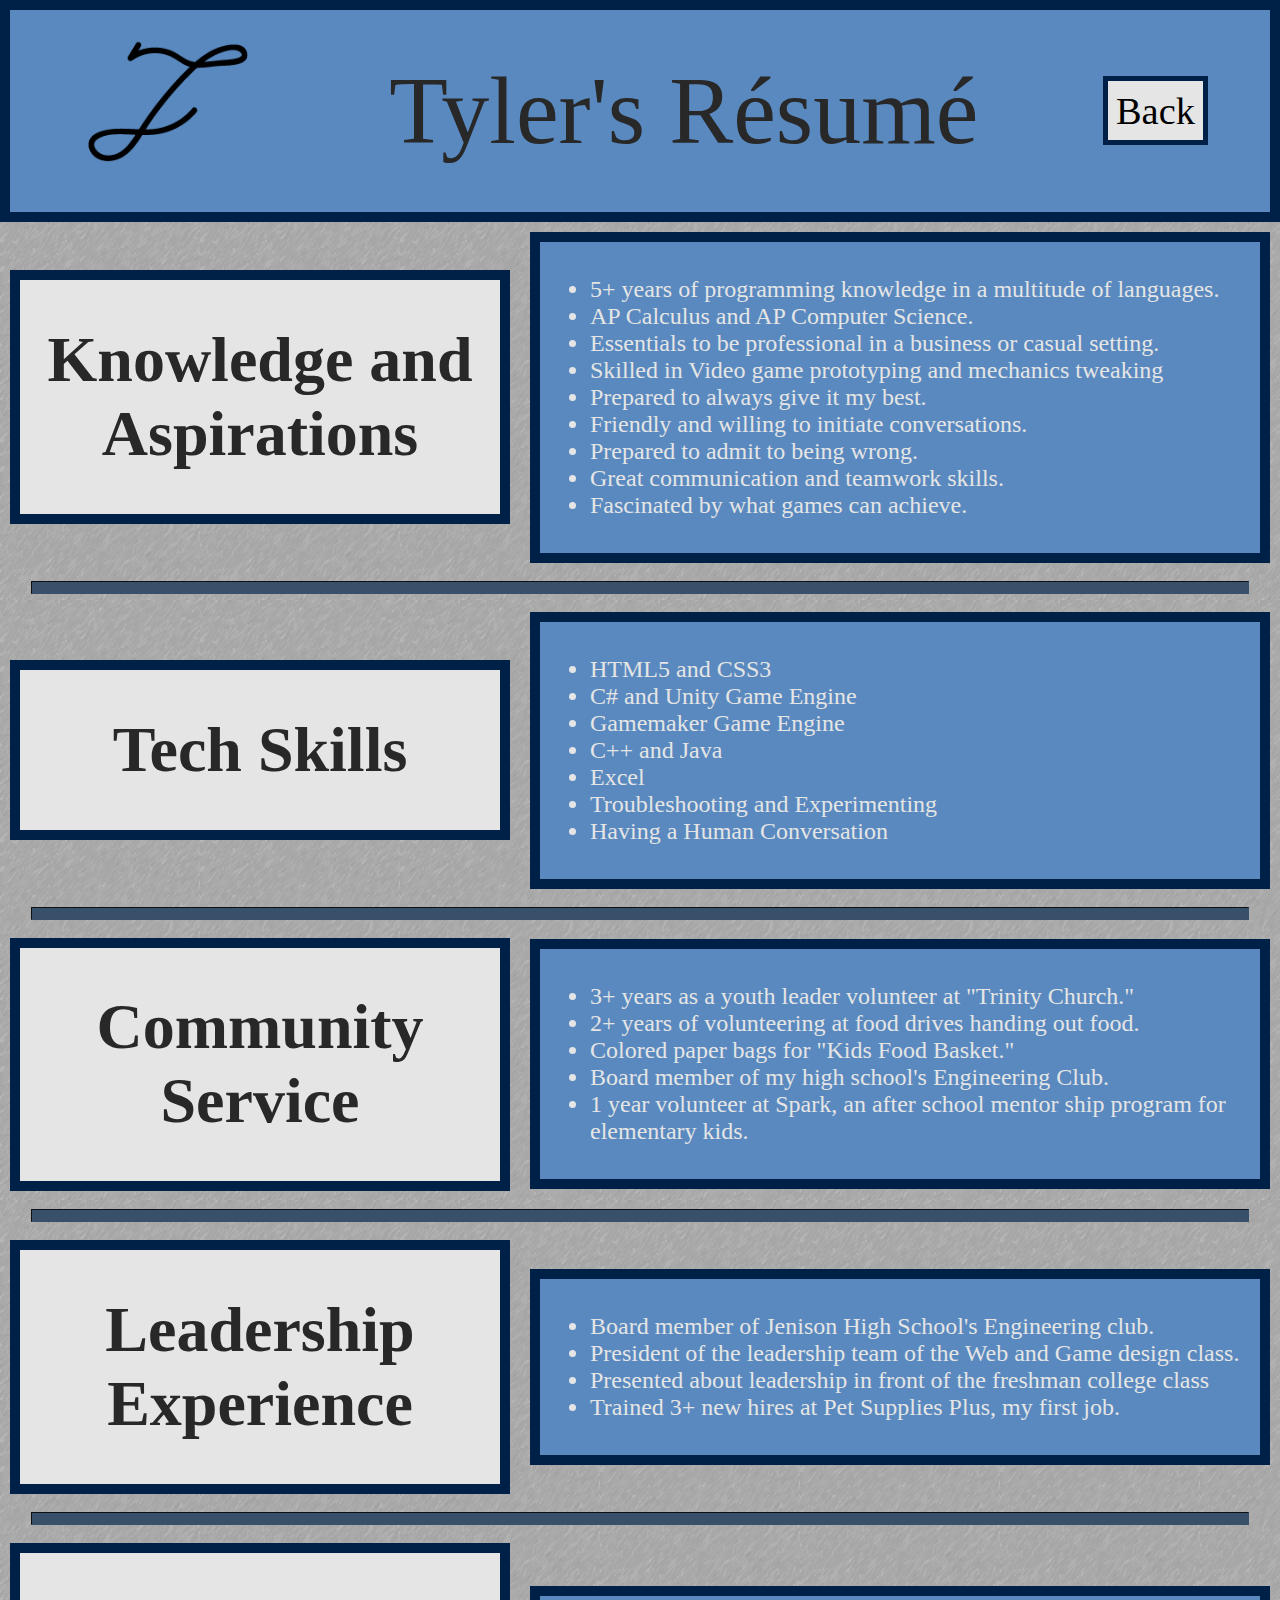
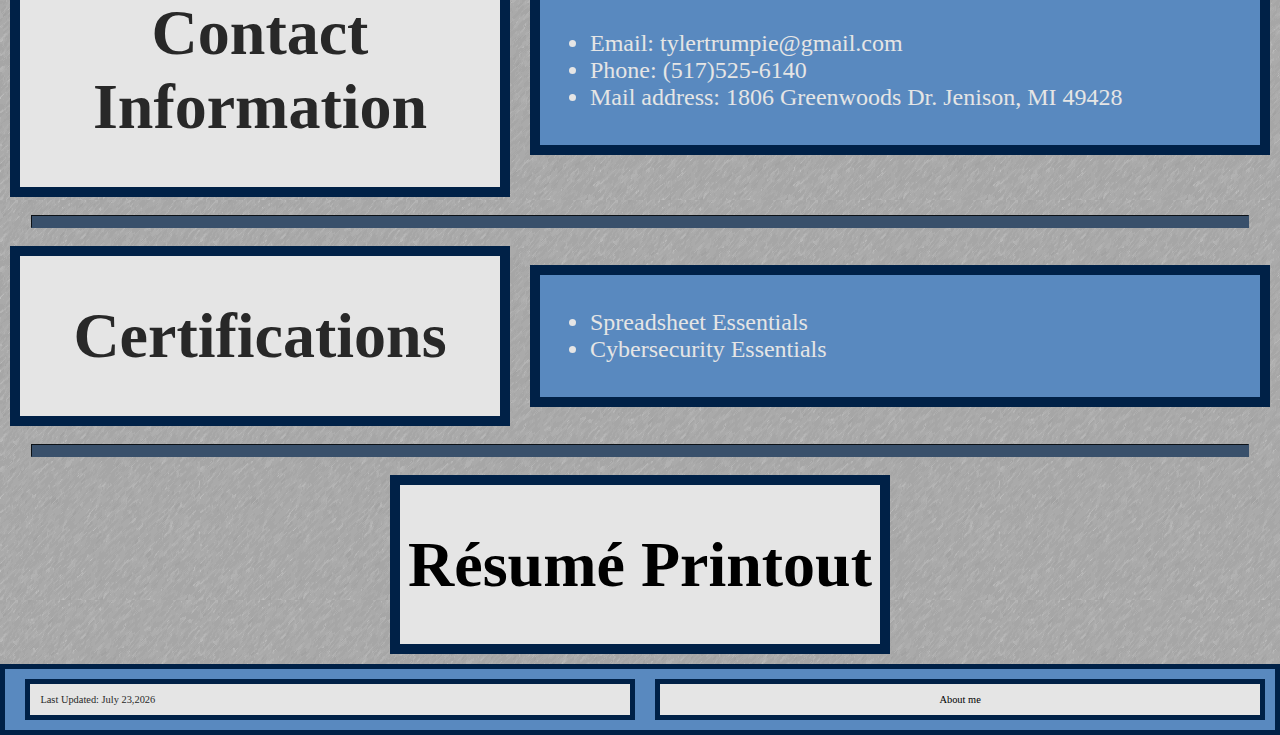
==== about.html @ 9e16d6ce "Add files via upload" ====
﻿<!DOCTYPE html>

<html>
	<head>
		<meta charset="utf-8"/>
		<meta name="Keyword" content="Tyler, resume, portfolio"/>
		<meta name="Description" content="Tyler Trumpie's Digital Portfolio"/>
		<link rel="stylesheet" type="text/css" href="css/main.css" />
		<title>Tyler Trumpie's R&eacute;sum&eacute;</title>
	</head>
	
	<body>
		<!--BANNER STARTS HERE-->
		<header>
			<div class="boxes2">
				<div class="boxh">
					<a href="index.html"><img class="logo" src="images/logo.png" alt="Signature"/></a>
					
				</div>
				<div class="boxh2">
					Tyler's R&eacute;sum&eacute;
				</div>
				<a href="index.html" class="boxh4">
					Back
				</a>
			</div>
		</header>
		
		<!--NAVIGATION-->
		<!--THE MAIN CONTENT STARTS HERE-->
		<div class="content">
		<!--CODE THAT MAKES THE MAIN FLEX CONTAINER-->
			<div class="boxes">
			<!-- CODE THAT MAKES THE FLEX BOX  THE BOX IS SPECS THAT APPLY TO ALL FLEX BOXES  THE BOX1 BOX2 BOX3 ARE SPECIFIC SPECS-->
				<!--<div class="box box1 boxi">
					<img class="center" src="images/tyler.jpg" alt="Tyler Trumpie">
				</div>-->
				<div class="box box5 boxa">
					<h1>Knowledge and Aspirations</h1>
				</div>
				<div class="box box6">
						<ul>
							<li>5+ years of programming knowledge in a multitude of languages.</li>
							<li>AP Calculus and AP Computer Science.</li>
							<li>Essentials to be professional in a business or casual setting.</li>
							<li>Skilled in Video game prototyping and mechanics tweaking</li>
							<li>Prepared to always give it my best.</li>
							<li>Friendly and willing to initiate conversations.</li>
							<li>Prepared to admit to being wrong.</li>
							<li>Great communication and teamwork skills.</li>
							<li>Fascinated by what games can achieve.</li>
						</ul>
				</div>
			</div>
			<hr class="gray"/>
			<div class="boxes">
			<!-- CODE THAT MAKES THE FLEX BOX  THE BOX IS SPECS THAT APPLY TO ALL FLEX BOXES  THE BOX1 BOX2 BOX3 ARE SPECIFIC SPECS-->
				<!--<div class="box box1 boxi">
					<img class="center" src="images/tyler.jpg" alt="Tyler Trumpie">
				</div>-->
				<div class="box box5 boxa">
					<h1>Tech Skills</h1>
				</div>
				<div class="box box6">
						<ul>
							<li>HTML5 and CSS3</li>
							<li>C# and Unity Game Engine</li>
							<li>Gamemaker Game Engine</li>
							<li>C++ and Java</li>
							<li>Excel</li>
							<li>Troubleshooting and Experimenting</li>
							<li>Having a Human Conversation</li>
						</ul>
				</div>
			</div>
			<hr class="gray"/>
			<div class="boxes">
			<!-- CODE THAT MAKES THE FLEX BOX  THE BOX IS SPECS THAT APPLY TO ALL FLEX BOXES  THE BOX1 BOX2 BOX3 ARE SPECIFIC SPECS-->
				<!--<div class="box box1 boxi">
					<img class="center" src="images/tyler.jpg" alt="Tyler Trumpie">
				</div>-->
				<div class="box box5 boxa">
					<h1>Community Service</h1>
				</div>
				<div class="box box6">
						<ul>
							<li>3+ years as a youth leader volunteer at "Trinity Church."</li>
							<li>2+ years of volunteering at food drives handing out food.</li>
							<li>Colored paper bags for "Kids Food Basket."</li>
							<li>Board member of my high school's Engineering Club.</li>
							<li>1 year volunteer at Spark, an after school mentor ship program for elementary kids.</li>
						</ul>
				</div>
			</div>
			<hr class="gray"/>
			<div class="boxes">
			<!-- CODE THAT MAKES THE FLEX BOX  THE BOX IS SPECS THAT APPLY TO ALL FLEX BOXES  THE BOX1 BOX2 BOX3 ARE SPECIFIC SPECS-->
				<!--<div class="box box1 boxi">
					<img class="center" src="images/tyler.jpg" alt="Tyler Trumpie">
				</div>-->
				<div class="box box5 boxa">
					<h1>Leadership Experience</h1>
				</div>
				<div class="box box6">
						<ul>
							<li>Board member of Jenison High School's Engineering club.</li>
							<li>President of the leadership team of the Web and Game design class.</li>
							<li>Presented about leadership in front of the freshman college class</li>
							<li>Trained 3+ new hires at Pet Supplies Plus, my first job.</li>
						</ul>
				</div>
			</div>
			<hr class="gray"/>
			<div class="boxes">
			<!-- CODE THAT MAKES THE FLEX BOX  THE BOX IS SPECS THAT APPLY TO ALL FLEX BOXES  THE BOX1 BOX2 BOX3 ARE SPECIFIC SPECS-->
				<!--<div class="box box1 boxi">
					<img class="center" src="images/tyler.jpg" alt="Tyler Trumpie">
				</div>-->
				<div class="box box5 boxa">
					<h1>Contact Information</h1>
				</div>
				<div class="box box6">
						<ul>
							<li>Email: tylertrumpie@gmail.com</li>
							<li>Phone: (517)525-6140</li>
							<li>Mail address: 1806 Greenwoods Dr. Jenison, MI 49428</li>
						</ul>
				</div>
			</div>
			<hr class="gray"/>
			<div class="boxes">
			<!-- CODE THAT MAKES THE FLEX BOX  THE BOX IS SPECS THAT APPLY TO ALL FLEX BOXES  THE BOX1 BOX2 BOX3 ARE SPECIFIC SPECS-->
				<!--<div class="box box1 boxi">
					<img class="center" src="images/tyler.jpg" alt="Tyler Trumpie">
				</div>-->
				<div class="box box5 boxa">
					<h1>Certifications</h1>
				</div>
				<div class="box box6">
						<ul>
							<li>Spreadsheet Essentials</li>
							<li>Cybersecurity Essentials</li>
						</ul>
				</div>
			</div>
			<hr class="gray"/>
			<div class="boxes">
				<div class="box box5 boxa">
					<h1><a href="images/Resume.docx">R&eacute;sum&eacute; Printout</a></h1>
				</div>
			</div>
		</div>
		<!--MAIN CONTENT ENDS HERE-->
		
		<!--FOOTER BEGINS HERE-->
		<footer>
			<div class="boxes">
				
				<article class="fbox fbox2">
					Last Updated:
						<!--JAVASCRIPT STARTS HERE-->
						<script>
							var mydate=new Date()
							var year=mydate.getYear()
							if(year<1000) year+=1900
							var day=mydate.getDay()
							var month=mydate.getMonth()
							var daym=mydate.getDate()
							if (daym<10) daym="0"+daym
							var dayarray=new Array("Sunday", "Monday", "Tuesday", "Wednesday", "Thursday", "Friday", "Saturday")
							var montharray=new Array("January", "February", "March", "April", "May", "June", "July", "August", "September", "October", "November", "December")
							document.write(""+montharray[month]+" "+daym+","+year+"")
						</script>
						<!--JAVASCRIPT ENDS HERE-->
				</article>
				<article class="fbox fbox3">
					<a href="me.html">About me</a>
				</article>
			</div>
		</footer>
	</body>
</html>
---- css/main.css ----
/* @import url('typeplate.css'); */
html
{
	
}
body
{
	margin: auto;
	padding: 0px;
	color: #282828;
	font-size: 1em;
	font-family: palatino;
	background-color: #e5e5e5;
	background-image: url("../images/gparch.gif");
	width:100%;
	height:100%;
}

ul
{
	font-size: 1.5em;
	font-family: Georgia, verdana;
}

/*FORMATTING FOR THE ANIMAL PICTURES*/

figure
{
	height: 125px;
	width: 140px;
}

img.center
{
	margin: 0 auto;
	margin-left: auto;
	margin-right: auto;
	width: 100%;
}

img.word
{
	display: block;
	margin: auto;
}

h1
{
	font-size: 4em;
	text-align: center;
}

.txtcenter
{
	text-align: center;
	/*float: middle;*/
}

a
{
	text-decoration: none;
}

a:link
{
	color: #000000;
}

a:visited
{
	color: #000000;
}

a:hover
{
	color: #5989BF;
}

a:active
{
	color: #5989BF;
}

p
{
	font-size: 2em;
	color: #e5e5e5;
}

.logo
{
	width: 2em;
}

/* FORMATTING FOR HEADER */

header
{
	font-family: Georgia, verdana;
	font-size: 6em;
	/*height: 2em;*/
	border: 10px solid #002147;
	background-color: #5989bf;
	/*text-align: center;*/
}

/*FORMATTING FOR NAVIGATION*/

nav
{
	font-family: verdana;
	font-size: .75em;
	/*color: #000000;*/
	border: 4px solid #002147;
	list-style: none;
	padding: 0 0 0 0;
	margin: 2em 2em 2em 2em;
	background-color: #6071ff;
}

ul.nav
{
	list-style-type: none;
	display: inline;
}

ul.nav li
{
	float: left;
	padding: 3px 6px 3px 6px;
}

/* FORMATTING FOR VIDEO*/

video
{
	margin: 0 auto;
	margin-left: auto;
	margin-right: auto;
	width: 100%
}

/* FORMATTING FOR ARTICLES */

article
{
	font-family: verdana;
	color: #000000;
	font-size: 1em;
	/* border: 1px solid #000000; */
}

/* FORMATTING FOR FOOTER */

footer
{
	font-family: verdana;
	font-size: .65em;
	/*font-weight: bold; */
	border: 5px solid #002147;
	background-color: #5989bf;
	padding: 0em 0em 0em 1em;
	/* margin: 1em 1em 1em 1em; */
	text-align: left;
	color: #EDDAD3;
}

/*FORMATTING FOR HEADER CONTAINER*/



/*FORMATTING FOR MAIN CONTAINER*/

.content
{
	/*background-color: #fff; */
	
	/*padding:  40% 20px 40% 20px;*/
	margin: auto;
}

/*FLEX SECTION*/

/*FLEX CONTAINER*/
.boxes
{
	display: flex;
	flex-flow: row wrap;
	justify-content: center;
	margin: auto;
	align-items: center;
	height: 100%;
	width: 100%;
}

.boxes2
{
	display: flex;
	flex-flow: row wrap;
	justify-content: space-around;
	align-items: center;
}

/*FLEX INFO FOR ALL except footer BOXES*/

.box
{
	display: flex;
	/* border: 1px solid blue; */
	padding: 10px;
	margin: 10px;
	
	flex-grow: 1;
	flex-shrink: 1;
	flex-basis: 200px;
	/* flex: 1 2 200px; */ /* shorthand* for flex-grow, flex-shrink, flex-basis */
	min-width: 1px;
}

.fbox
{
	/*border: 1px solid blue; */
	padding: 10px;
	margin: 10px;
	background-color: #E5E5E5;
	flex-grow: 1;
	flex-shrink: 1;
	flex-basis: 200px;
	/* flex: 1 2 200px; */ /* shorthand* for flex-grow, flex-shrink, flex-basis */
	min-width: 1px;
	border: 5px solid #002147;
	color: #282828;
}

/*FLEX INFORMATION SPECIFIC TO CERTAIN BOXES */
.box1
{
	order: 1;
	border: 3px solid #002147;
	/*background-color: #0b6623;*/
	background-color: #E5E5E5;
	font-family: Georgia, verdana;
	max-width:20em;
	max-height:5em;
	align-items: center;
	justify-content: center;
}

.box2
{
	flex-grow: 2;
	order: 2;
	border: 15px solid #002147;
	background-color: #39506B;
	font-size: 2em;
	align-items: center;
	justify-content: center;
	min-height:15em;
	min-width:15em;
	max-height:15em;
	max-width:15em;
}

.box3
{
	order: 3;
	border: 3px solid #002147;
	background-color: #E5E5E5;
	font-family: Georgia, verdana;
	align-items: center;
	justify-content: center;
	max-width:20em;
	max-height:5em;
}

.box4
{
	display: flex;
	align-items: center;
	justify-content: center;
	border: 10px solid #002147;
	background-color: #e5e5e5;
	max-width: 9em;
}

.box5
{
	align-items: center;
	justify-content: center;
	border: 10px solid #002147;
	background-color: #e5e5e5;
	max-width: 30em;
	min-width: 20em;
}

.box6
{
	
	border: 10px solid #002147;
	background-color: #5989bf;
	color: #e5e5e5;
}

.box7
{
	
	border: 10px solid #002147;
	background-color: #5989bf;
	min-width: 25em;
	max-width: 30em;
}

.box8
{
	
	border: 10px solid #002147;
	background-color: #5989bf;
	max-width: 50em;
}

.fbox1
{
	order: 1;
	flex-grow: 2;
	/*border: 5px solid orange; */
	
}

.fbox2
{
	/*flex-grow: 2; */
	order: 2;
	/*border: 5px solid green;*/
}

.fbox3
{
	order: 3;
	/* border: 5px solid orange; */
	text-align: center;
}

/*HEADER BOXES*/
.boxh
{
	justify-content: center;
}

.boxh2
{
	justify-content: center;
}

.boxh3
{
	align-items: center;
	justify-content: center;
	border: 10px solid #002147;
	max-width: 30em;
	background-color: #39506b;
	color: #e5e5e5;
}

.boxh4
{
	justify-content: center;
	font-size: .4em;
	border: 5px solid #002147;
	padding: .2em .2em .2em .2em;
	background-color: #e5e5e5;
}

/*NAV BOXES*/
.boxn
{
	font-size: 3em;
	flex-basis: 4em;
	text-align: center;
	border: .2em solid #111c75;
	background-color: #6071ff;
	min-width: 5em;
}

/*ABOUT ME IMAGE*/
.boxi
{
	max-width: 25em;
	margin: auto;
}

/*"ABOUT THE AUTHOR" BOX*/
.boxa
{
	/*margin: 10em 2em 10em 2em;*/
	/*margin: auto;*/
	padding: 0;
}

hr.invis
{
	visibility: hidden;
	width: 95%;
	height: 3em;
}

hr.lite
{
	height: .69em;
	width: 95%;
	background-color: #5989bf;
	border-color: #5989bf;
}

hr.dark
{
	height: .69em;
	width: 95%;
	background-color: #002147;
	border-color: #002147;
}

hr.gray
{
	height: .69em;
	width: 95%;
	background-color: #39506b;
	border-color: #39506b;
}

/*END FLEX SECTION*/
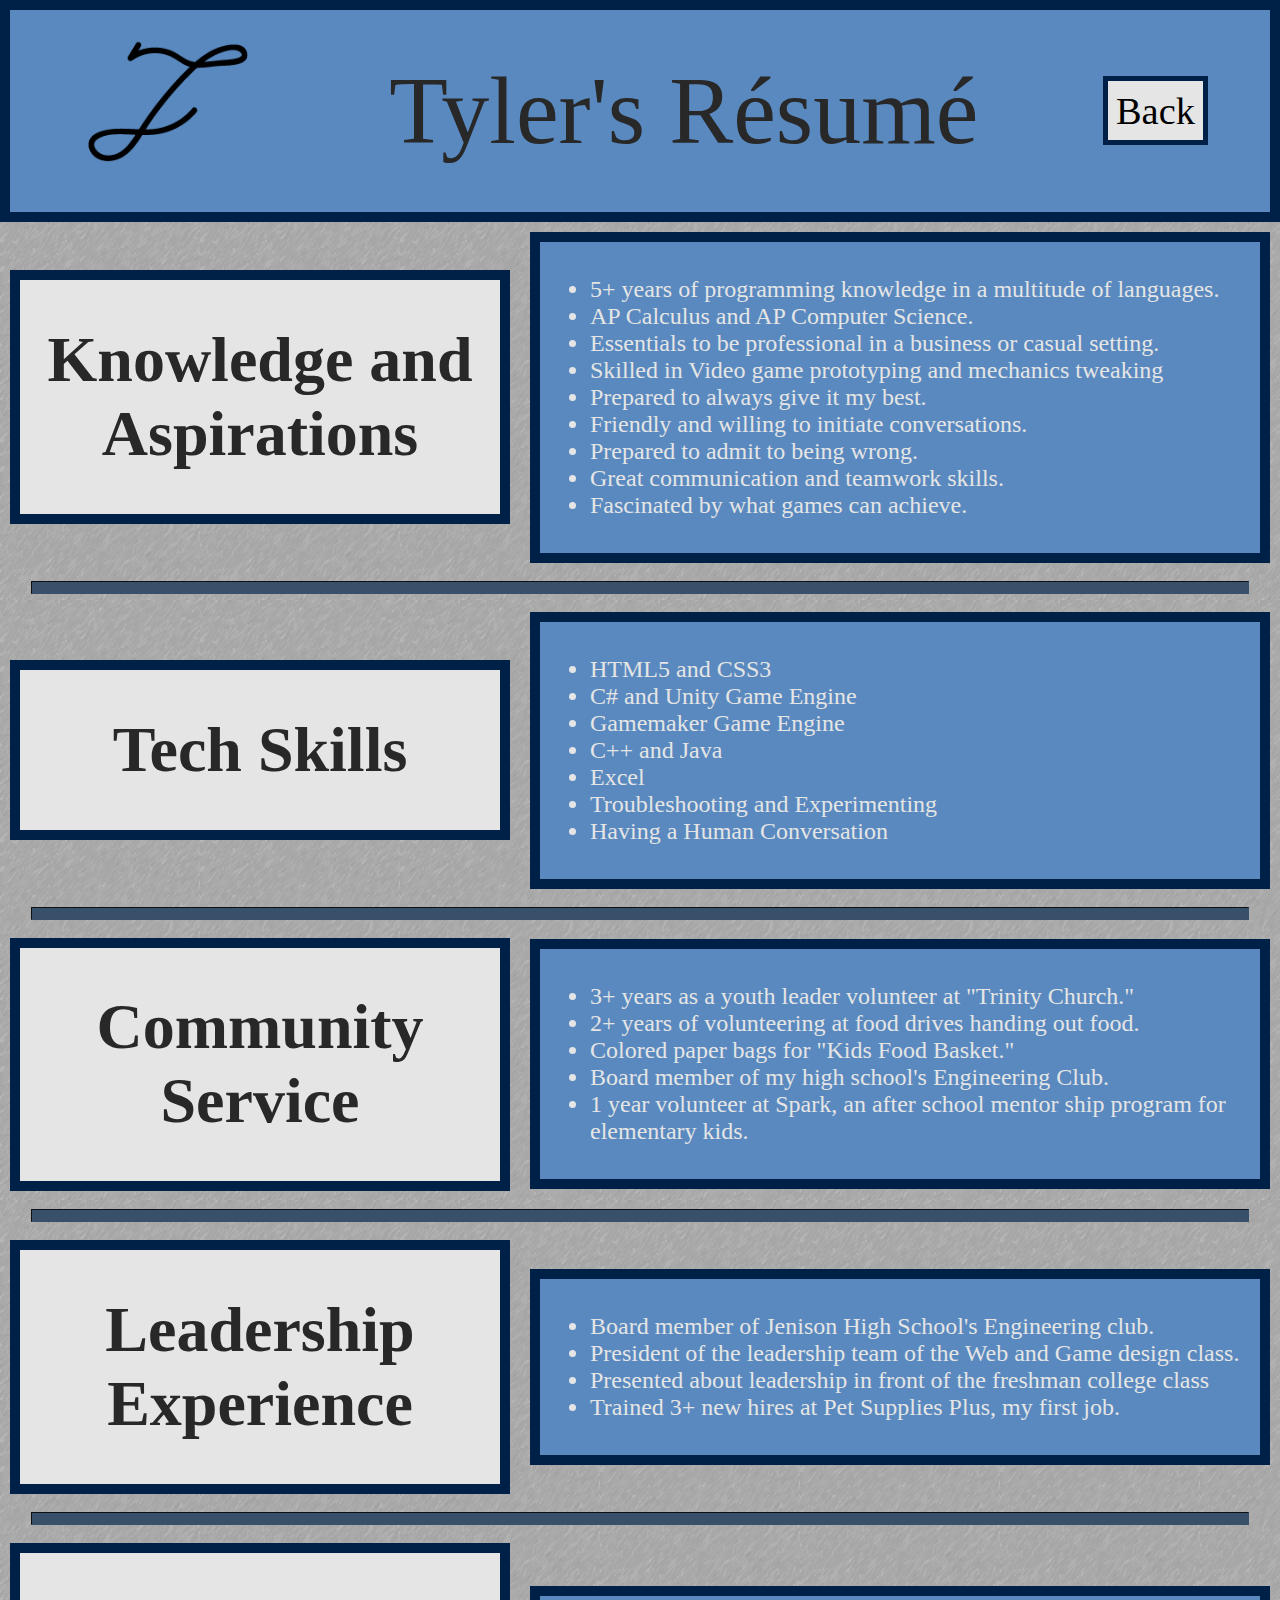
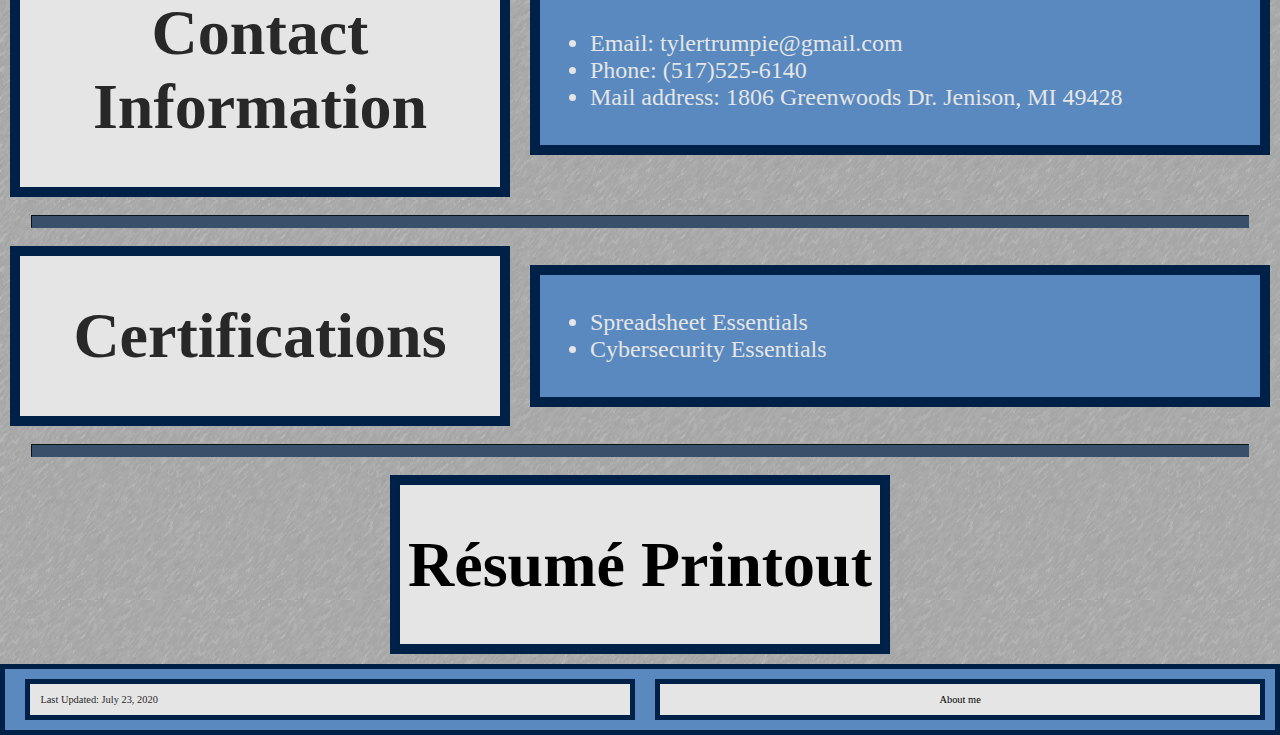
==== commit b2b12679: "Fixed date" ====
--- a/about.html
+++ b/about.html
@@ -157,8 +157,9 @@
 			<div class="boxes">
 				
 				<article class="fbox fbox2">
-					Last Updated:
-						<!--JAVASCRIPT STARTS HERE-->
+					Last Updated: July 23, 2020
+						<!-- OBSOLETE CODE, ALWAYS DISPLAYED TODAYS DATE
+						JAVASCRIPT STARTS HERE
 						<script>
 							var mydate=new Date()
 							var year=mydate.getYear()
@@ -171,7 +172,7 @@
 							var montharray=new Array("January", "February", "March", "April", "May", "June", "July", "August", "September", "October", "November", "December")
 							document.write(""+montharray[month]+" "+daym+","+year+"")
 						</script>
-						<!--JAVASCRIPT ENDS HERE-->
+						JAVASCRIPT ENDS HERE-->
 				</article>
 				<article class="fbox fbox3">
 					<a href="me.html">About me</a>
@@ -179,4 +180,4 @@
 			</div>
 		</footer>
 	</body>
-</html>+</html>
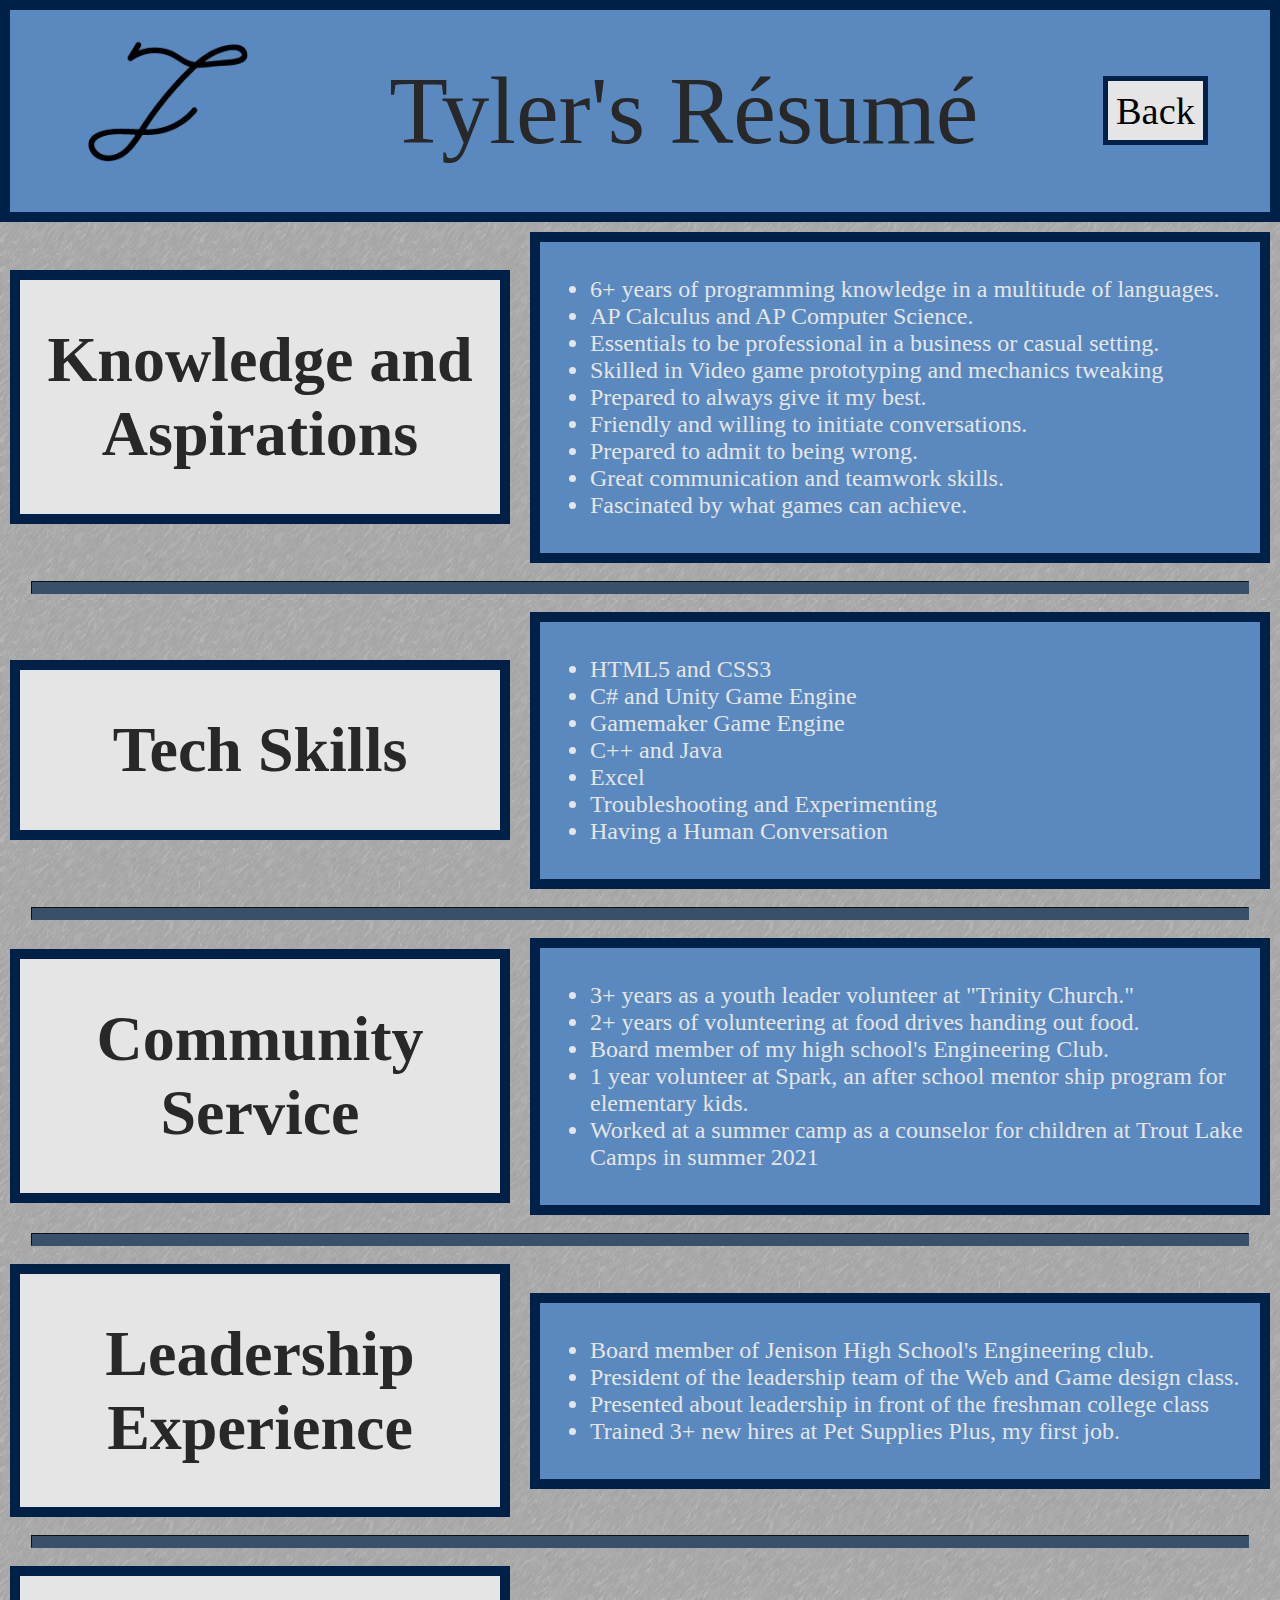
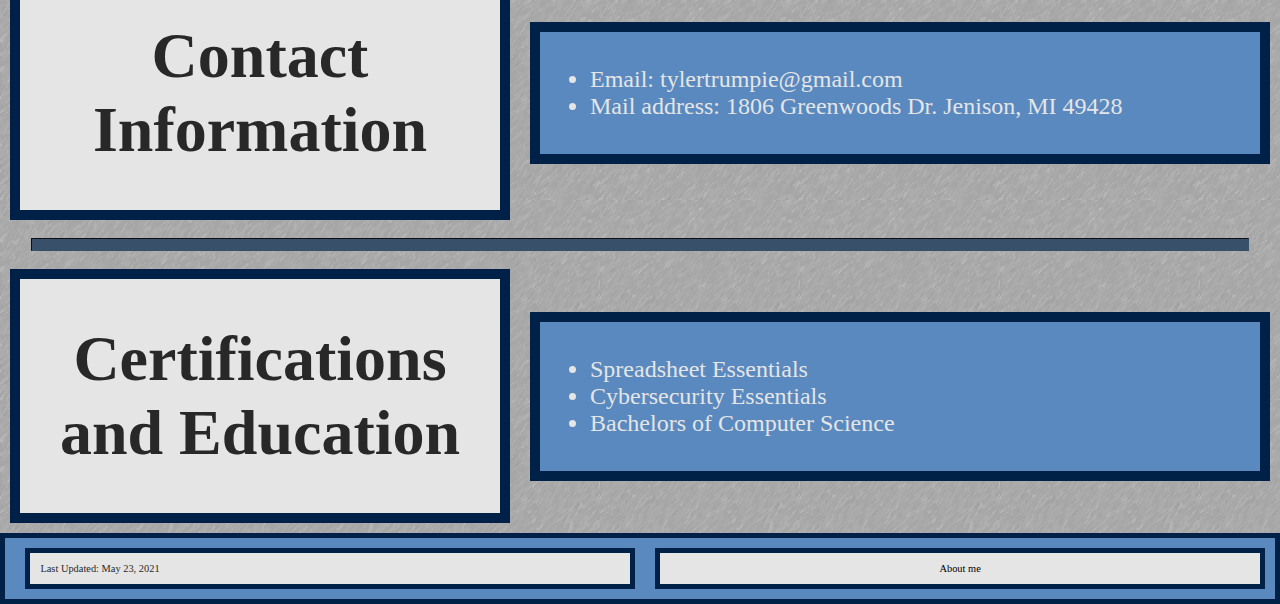
==== commit 465cc5c4: "After College update" ====
--- a/about.html
+++ b/about.html
@@ -40,7 +40,7 @@
 				</div>
 				<div class="box box6">
 						<ul>
-							<li>5+ years of programming knowledge in a multitude of languages.</li>
+							<li>6+ years of programming knowledge in a multitude of languages.</li>
 							<li>AP Calculus and AP Computer Science.</li>
 							<li>Essentials to be professional in a business or casual setting.</li>
 							<li>Skilled in Video game prototyping and mechanics tweaking</li>
@@ -86,9 +86,9 @@
 						<ul>
 							<li>3+ years as a youth leader volunteer at "Trinity Church."</li>
 							<li>2+ years of volunteering at food drives handing out food.</li>
-							<li>Colored paper bags for "Kids Food Basket."</li>
 							<li>Board member of my high school's Engineering Club.</li>
 							<li>1 year volunteer at Spark, an after school mentor ship program for elementary kids.</li>
+							<li>Worked at a summer camp as a counselor for children at Trout Lake Camps in summer 2021</li>
 						</ul>
 				</div>
 			</div>
@@ -122,7 +122,6 @@
 				<div class="box box6">
 						<ul>
 							<li>Email: tylertrumpie@gmail.com</li>
-							<li>Phone: (517)525-6140</li>
 							<li>Mail address: 1806 Greenwoods Dr. Jenison, MI 49428</li>
 						</ul>
 				</div>
@@ -134,21 +133,24 @@
 					<img class="center" src="images/tyler.jpg" alt="Tyler Trumpie">
 				</div>-->
 				<div class="box box5 boxa">
-					<h1>Certifications</h1>
+					<h1>Certifications and Education</h1>
 				</div>
 				<div class="box box6">
 						<ul>
 							<li>Spreadsheet Essentials</li>
 							<li>Cybersecurity Essentials</li>
+							<li>Bachelors of Computer Science</li>
 						</ul>
 				</div>
 			</div>
+			<!-- resume printout out of date, commenting until updated
 			<hr class="gray"/>
 			<div class="boxes">
 				<div class="box box5 boxa">
 					<h1><a href="images/Resume.docx">R&eacute;sum&eacute; Printout</a></h1>
 				</div>
 			</div>
+			-->
 		</div>
 		<!--MAIN CONTENT ENDS HERE-->
 		
@@ -157,7 +159,7 @@
 			<div class="boxes">
 				
 				<article class="fbox fbox2">
-					Last Updated: July 23, 2020
+					Last Updated: May 23, 2021
 						<!-- OBSOLETE CODE, ALWAYS DISPLAYED TODAYS DATE
 						JAVASCRIPT STARTS HERE
 						<script>
--- a/css/main.css
+++ b/css/main.css
@@ -48,6 +48,12 @@
 {
 	font-size: 4em;
 	text-align: center;
+}
+
+h4
+{
+	text-align: center;
+	font-size: 1em;
 }
 
 .txtcenter
@@ -308,6 +314,7 @@
 	background-color: #5989bf;
 	min-width: 25em;
 	max-width: 30em;
+	align-items: center;
 }
 
 .box8
@@ -381,8 +388,14 @@
 	min-width: 5em;
 }
 
-/*ABOUT ME IMAGE*/
+/*IMAGE CLASSES*/
 .boxi
+{
+	max-width: 25em;
+	margin: auto;
+}
+
+.gameImage
 {
 	max-width: 25em;
 	margin: auto;
@@ -427,4 +440,4 @@
 	border-color: #39506b;
 }
 
-/*END FLEX SECTION*/+/*END FLEX SECTION*/
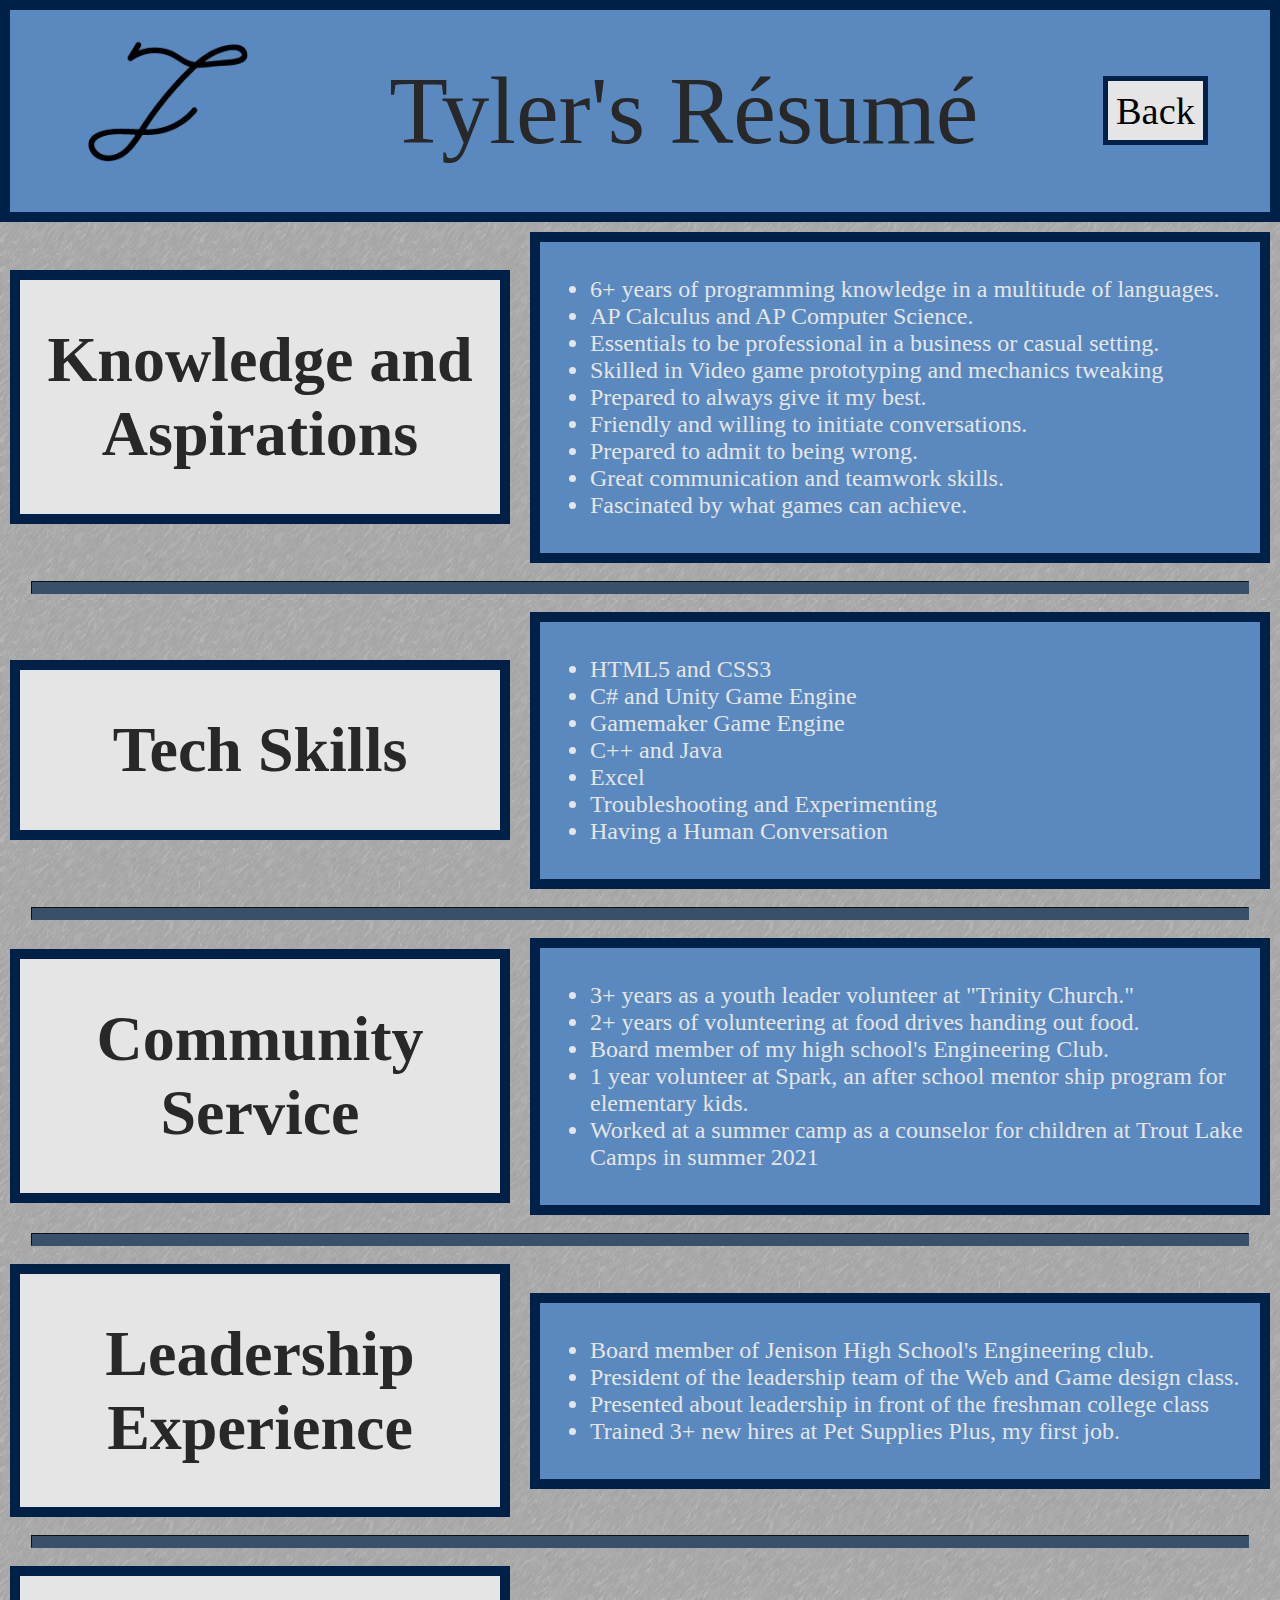
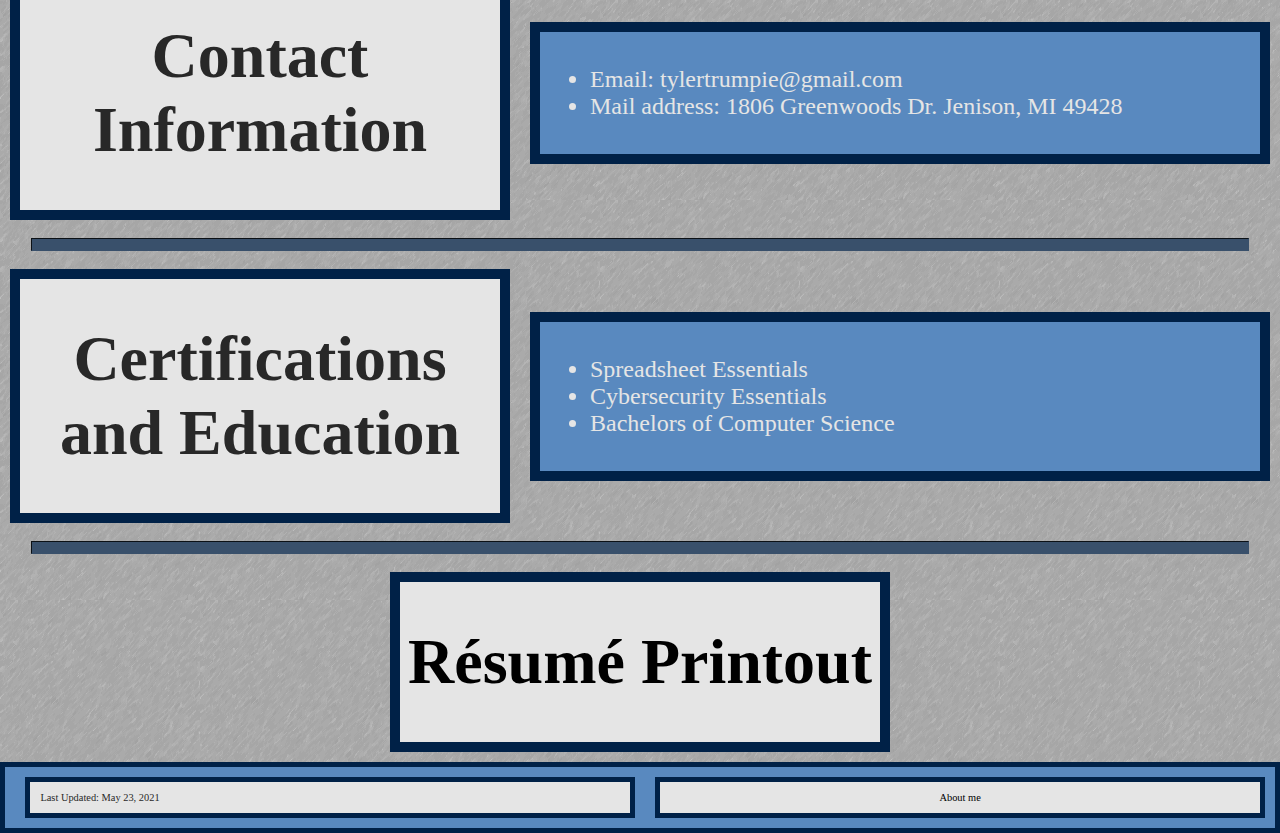
==== commit 8c61cc69: "Resume update" ====
--- a/about.html
+++ b/about.html
@@ -143,14 +143,12 @@
 						</ul>
 				</div>
 			</div>
-			<!-- resume printout out of date, commenting until updated
 			<hr class="gray"/>
 			<div class="boxes">
 				<div class="box box5 boxa">
-					<h1><a href="images/Resume.docx">R&eacute;sum&eacute; Printout</a></h1>
+					<h1><a href="documents/Resume2021.docx">R&eacute;sum&eacute; Printout</a></h1>
 				</div>
 			</div>
-			-->
 		</div>
 		<!--MAIN CONTENT ENDS HERE-->
 		
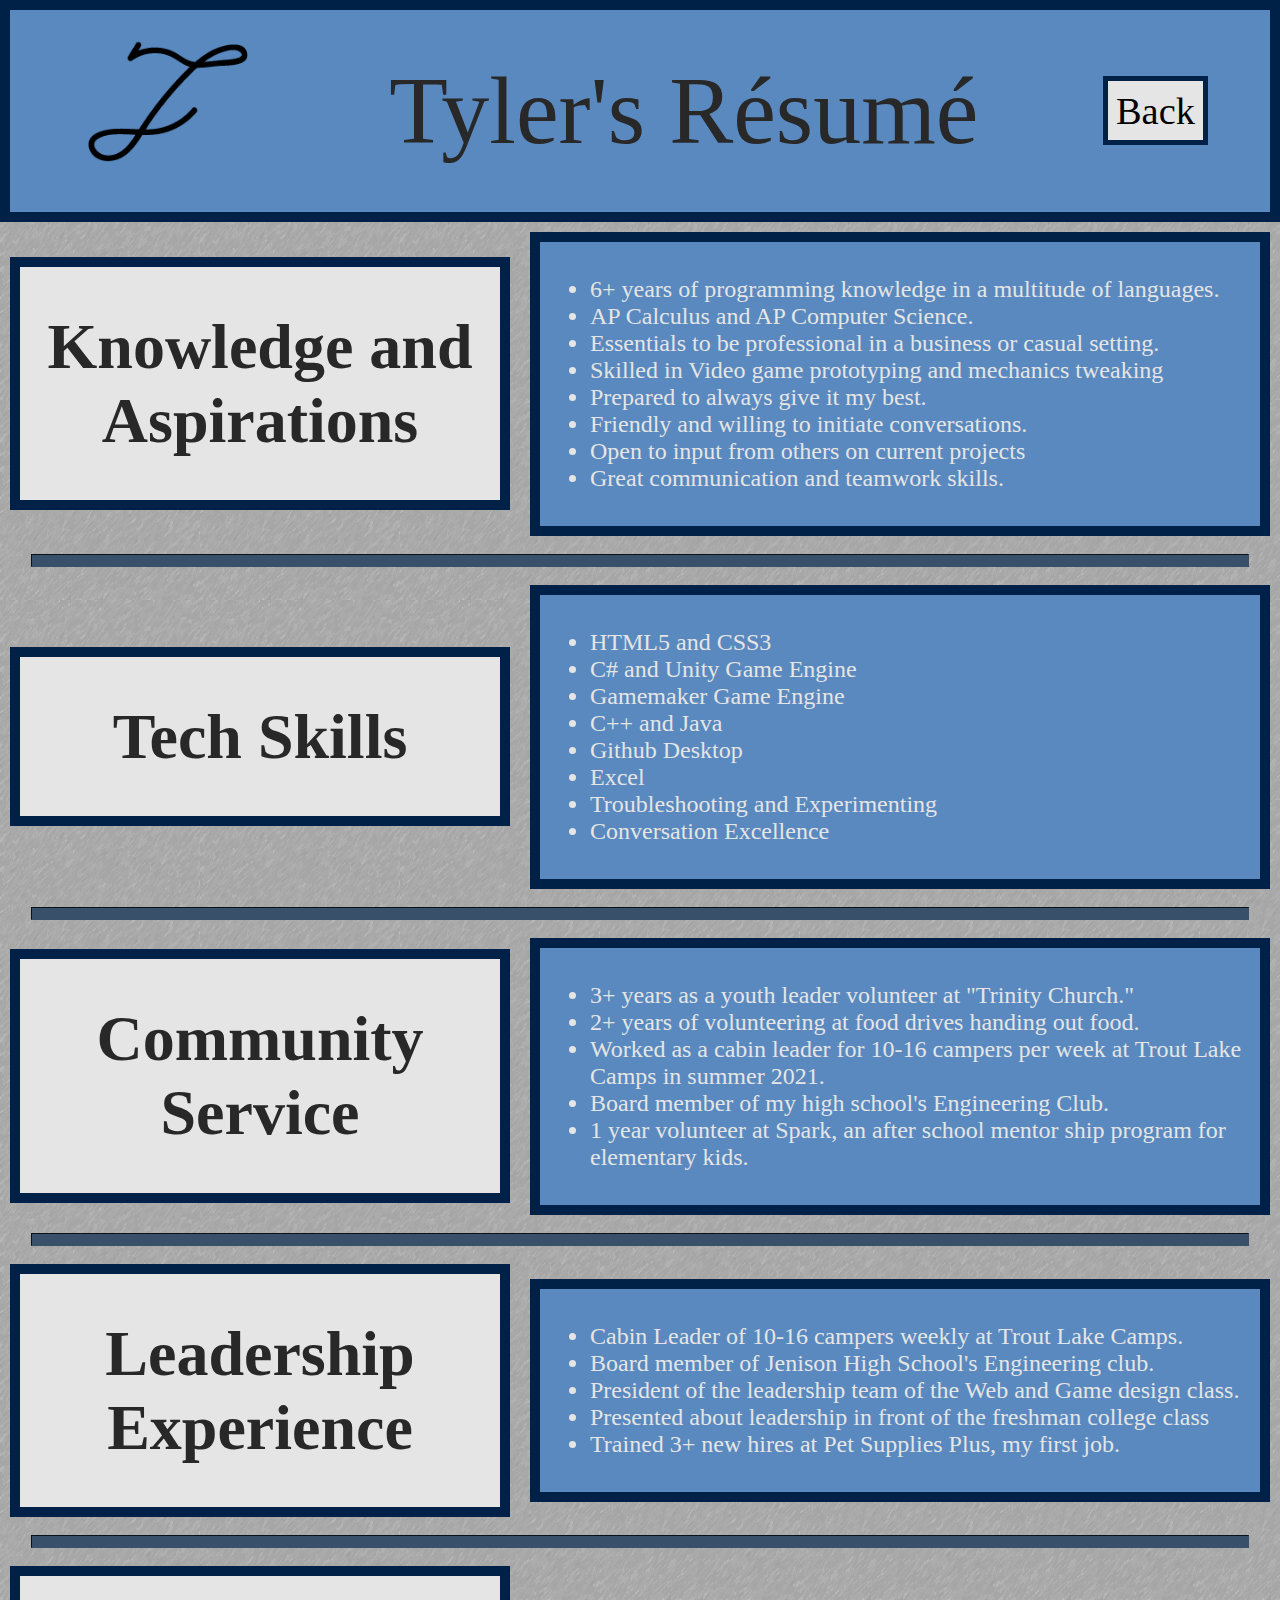
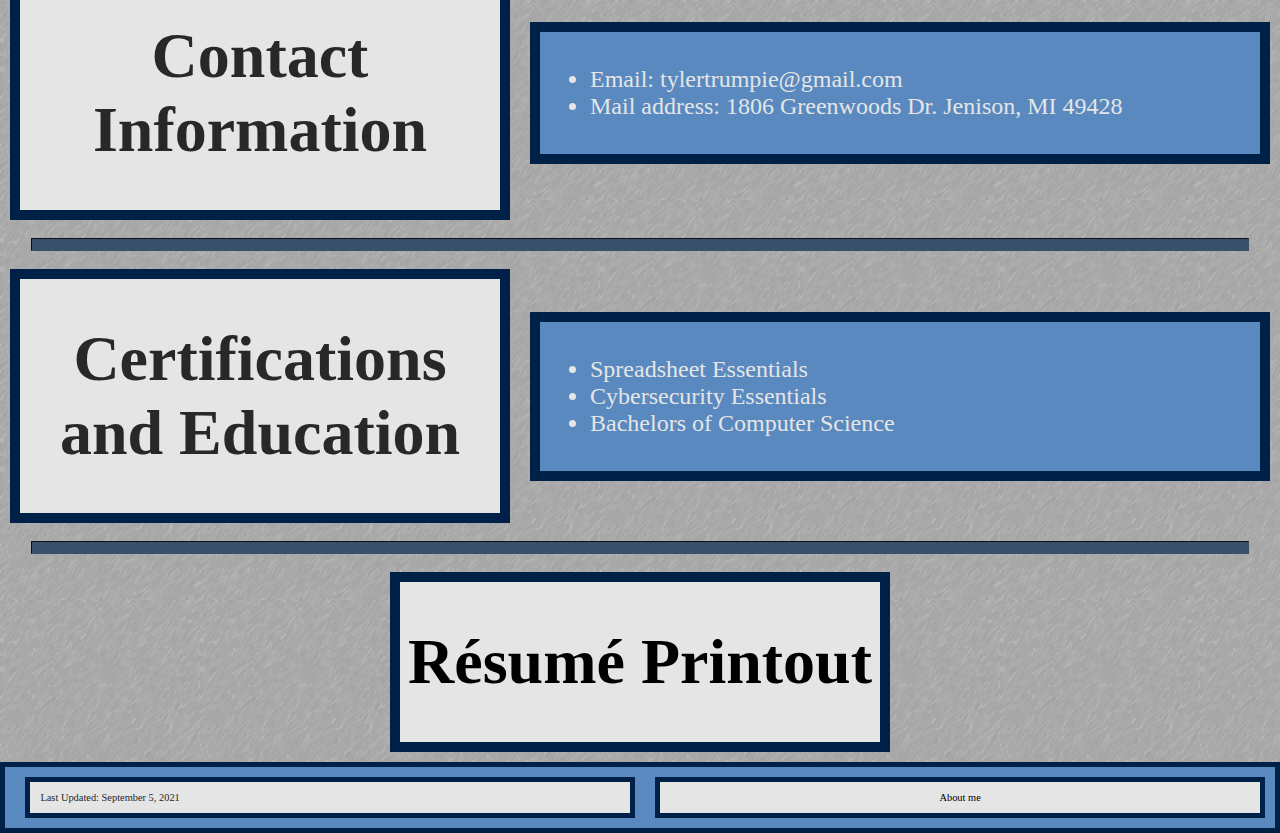
==== commit 1551cc62: "After camp update" ====
--- a/about.html
+++ b/about.html
@@ -46,9 +46,8 @@
 							<li>Skilled in Video game prototyping and mechanics tweaking</li>
 							<li>Prepared to always give it my best.</li>
 							<li>Friendly and willing to initiate conversations.</li>
-							<li>Prepared to admit to being wrong.</li>
+							<li>Open to input from others on current projects</li>
 							<li>Great communication and teamwork skills.</li>
-							<li>Fascinated by what games can achieve.</li>
 						</ul>
 				</div>
 			</div>
@@ -67,9 +66,10 @@
 							<li>C# and Unity Game Engine</li>
 							<li>Gamemaker Game Engine</li>
 							<li>C++ and Java</li>
+							<li>Github Desktop</li>
 							<li>Excel</li>
 							<li>Troubleshooting and Experimenting</li>
-							<li>Having a Human Conversation</li>
+							<li>Conversation Excellence</li>
 						</ul>
 				</div>
 			</div>
@@ -86,9 +86,9 @@
 						<ul>
 							<li>3+ years as a youth leader volunteer at "Trinity Church."</li>
 							<li>2+ years of volunteering at food drives handing out food.</li>
+							<li>Worked as a cabin leader for 10-16 campers per week at Trout Lake Camps in summer 2021.</li>
 							<li>Board member of my high school's Engineering Club.</li>
 							<li>1 year volunteer at Spark, an after school mentor ship program for elementary kids.</li>
-							<li>Worked at a summer camp as a counselor for children at Trout Lake Camps in summer 2021</li>
 						</ul>
 				</div>
 			</div>
@@ -103,6 +103,7 @@
 				</div>
 				<div class="box box6">
 						<ul>
+							<li>Cabin Leader of 10-16 campers weekly at Trout Lake Camps.</li>
 							<li>Board member of Jenison High School's Engineering club.</li>
 							<li>President of the leadership team of the Web and Game design class.</li>
 							<li>Presented about leadership in front of the freshman college class</li>
@@ -157,7 +158,7 @@
 			<div class="boxes">
 				
 				<article class="fbox fbox2">
-					Last Updated: May 23, 2021
+					Last Updated: September 5, 2021
 						<!-- OBSOLETE CODE, ALWAYS DISPLAYED TODAYS DATE
 						JAVASCRIPT STARTS HERE
 						<script>
